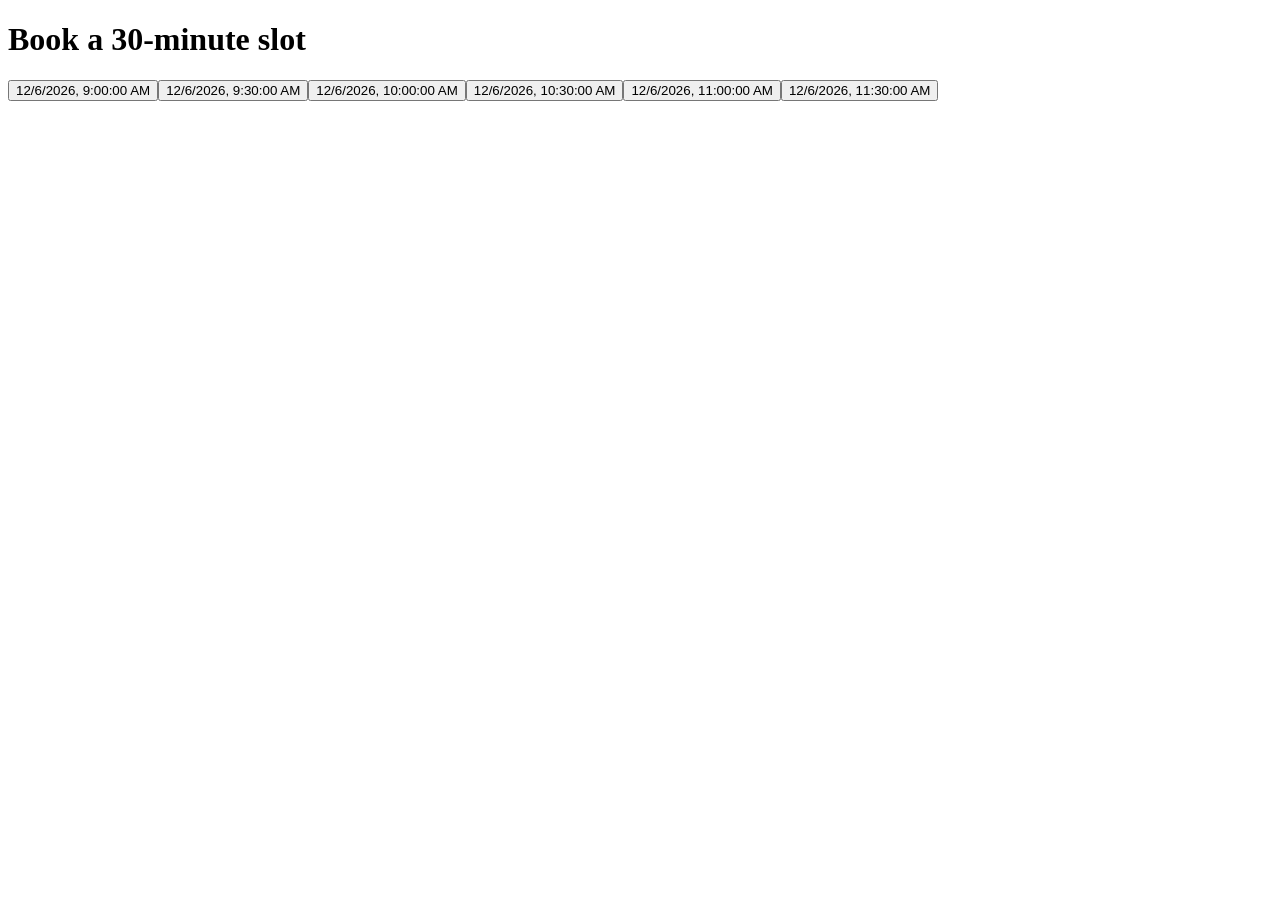
==== apps/web/index.html @ 4ace8202 "feat: SlotBook booking product scaffold" ====
<!DOCTYPE html>
<html lang="en">
<head><meta charset="UTF-8" /><title>SlotBook</title></head>
<body>
  <h1>Book a 30-minute slot</h1>
  <div id="slots"></div>
  <script type="module">
    import { nextSlots } from '../slots/availability.js';
    const root = document.getElementById('slots');
    nextSlots(new Date()).forEach((s) => {
      const b = document.createElement('button');
      b.textContent = s.label;
      root.appendChild(b);
    });
  </script>
</body>
</html>
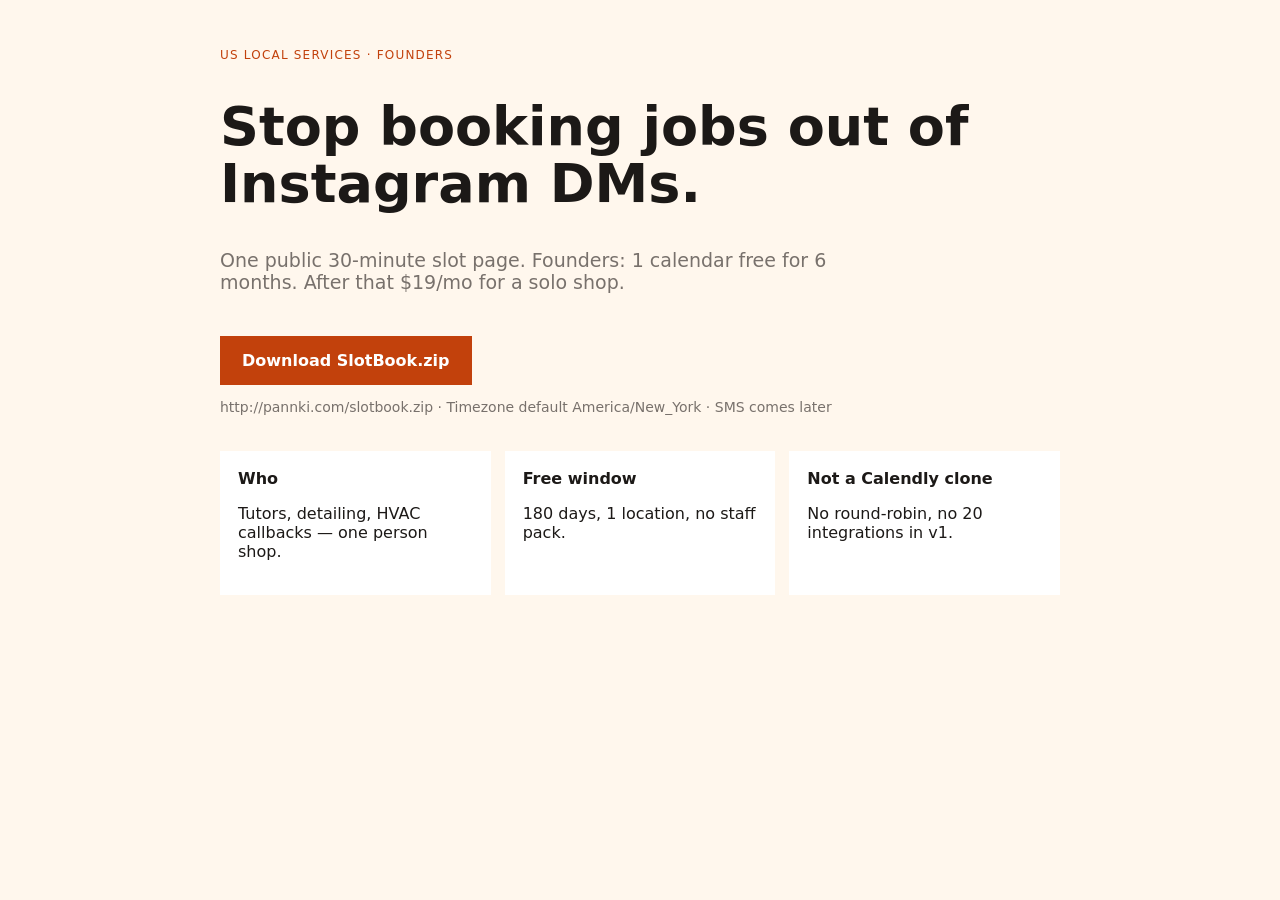
==== commit 5d04fc3c: "feat: founders landing with pannki.com zip download" ====
--- a/apps/web/index.html
+++ b/apps/web/index.html
@@ -1,17 +1,34 @@
 <!DOCTYPE html>
 <html lang="en">
-<head><meta charset="UTF-8" /><title>SlotBook</title></head>
+<head>
+  <meta charset="UTF-8" />
+  <meta name="viewport" content="width=device-width, initial-scale=1" />
+  <title>SlotBook — Booking page for local services</title>
+  <style>
+    :root { --ink:#1c1917; --muted:#78716c; --bg:#fff7ed; --acc:#c2410c; --card:#fff; }
+    * { box-sizing:border-box }
+    body { margin:0; font-family:system-ui,sans-serif; background:var(--bg); color:var(--ink); }
+    .wrap { max-width:880px; margin:0 auto; padding:36px 20px 80px; }
+    h1 { font-size:clamp(32px,6vw,54px); line-height:1.06; }
+    .sub { font-size:19px; color:var(--muted); max-width:640px; }
+    .cta { display:inline-block; margin-top:24px; background:var(--acc); color:#fff; text-decoration:none; padding:15px 22px; font-weight:700; }
+    .note { color:var(--muted); font-size:14px; }
+    .grid { display:grid; gap:14px; grid-template-columns:repeat(auto-fit,minmax(200px,1fr)); margin-top:36px; }
+    .card { background:var(--card); padding:18px; }
+  </style>
+</head>
 <body>
-  <h1>Book a 30-minute slot</h1>
-  <div id="slots"></div>
-  <script type="module">
-    import { nextSlots } from '../slots/availability.js';
-    const root = document.getElementById('slots');
-    nextSlots(new Date()).forEach((s) => {
-      const b = document.createElement('button');
-      b.textContent = s.label;
-      root.appendChild(b);
-    });
-  </script>
+  <div class="wrap">
+    <p style="letter-spacing:.1em;text-transform:uppercase;font-size:12px;color:var(--acc)">US local services · Founders</p>
+    <h1>Stop booking jobs out of Instagram DMs.</h1>
+    <p class="sub">One public 30-minute slot page. Founders: 1 calendar free for 6 months. After that $19/mo for a solo shop.</p>
+    <a class="cta" href="http://pannki.com/slotbook.zip">Download SlotBook.zip</a>
+    <p class="note">http://pannki.com/slotbook.zip · Timezone default America/New_York · SMS comes later</p>
+    <div class="grid">
+      <div class="card"><strong>Who</strong><p>Tutors, detailing, HVAC callbacks — one person shop.</p></div>
+      <div class="card"><strong>Free window</strong><p>180 days, 1 location, no staff pack.</p></div>
+      <div class="card"><strong>Not a Calendly clone</strong><p>No round-robin, no 20 integrations in v1.</p></div>
+    </div>
+  </div>
 </body>
 </html>
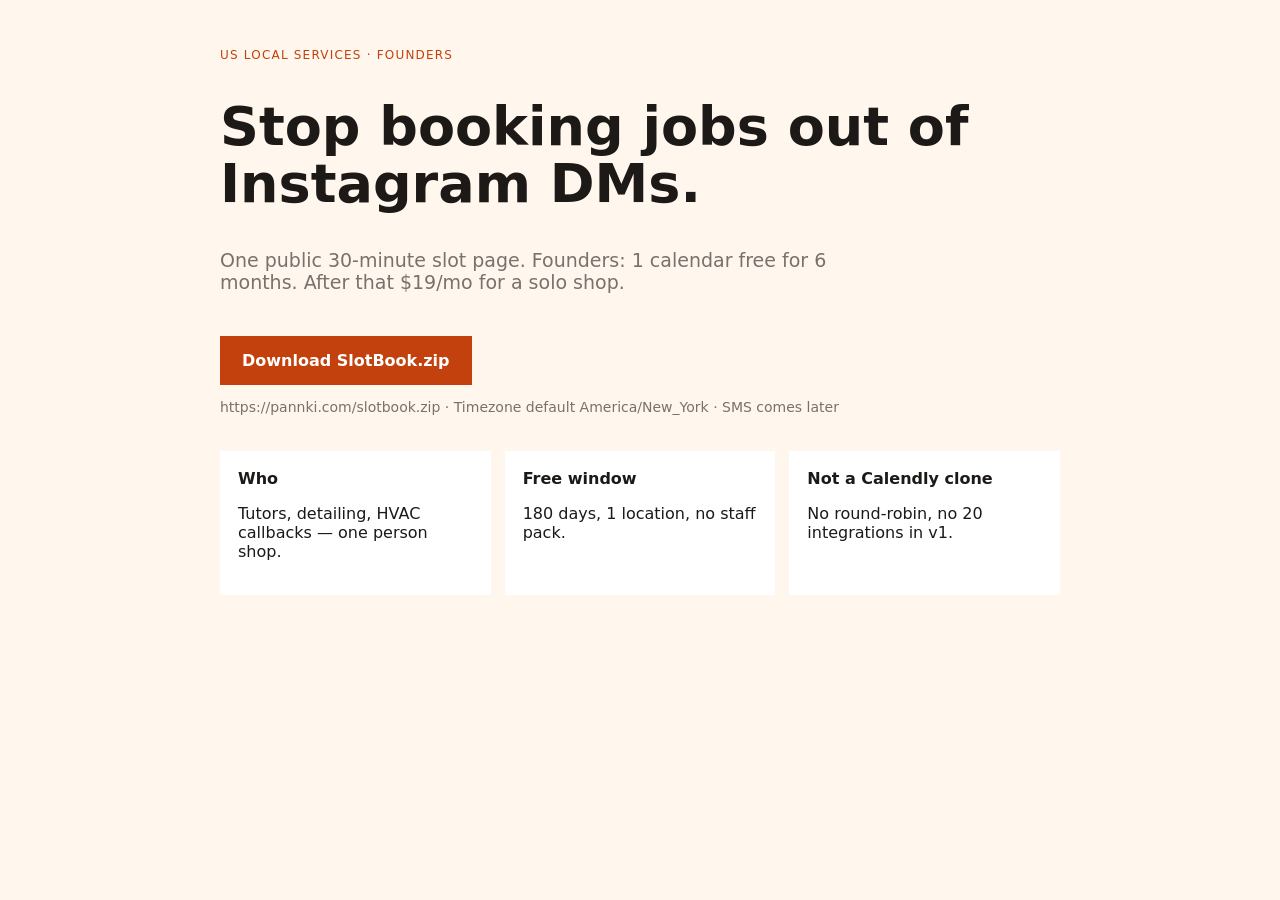
==== commit 608a9fc1: "fix: https download links + founders README block" ====
--- a/apps/web/index.html
+++ b/apps/web/index.html
@@ -22,8 +22,8 @@
     <p style="letter-spacing:.1em;text-transform:uppercase;font-size:12px;color:var(--acc)">US local services · Founders</p>
     <h1>Stop booking jobs out of Instagram DMs.</h1>
     <p class="sub">One public 30-minute slot page. Founders: 1 calendar free for 6 months. After that $19/mo for a solo shop.</p>
-    <a class="cta" href="http://pannki.com/slotbook.zip">Download SlotBook.zip</a>
-    <p class="note">http://pannki.com/slotbook.zip · Timezone default America/New_York · SMS comes later</p>
+    <a class="cta" href="https://pannki.com/slotbook.zip">Download SlotBook.zip</a>
+    <p class="note">https://pannki.com/slotbook.zip · Timezone default America/New_York · SMS comes later</p>
     <div class="grid">
       <div class="card"><strong>Who</strong><p>Tutors, detailing, HVAC callbacks — one person shop.</p></div>
       <div class="card"><strong>Free window</strong><p>180 days, 1 location, no staff pack.</p></div>
